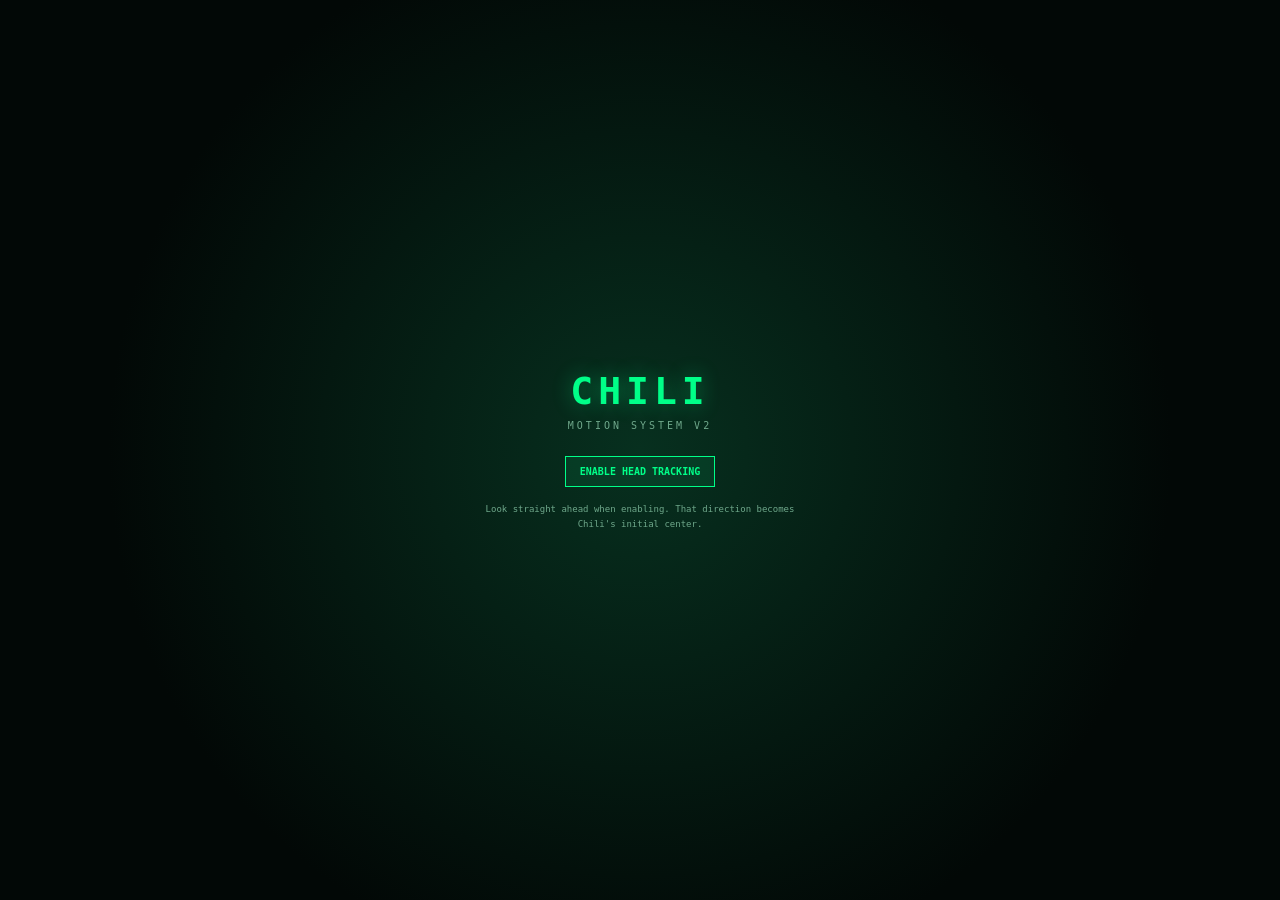
==== gyro-v2.html @ ed5a6fa2 "Add files via upload" ====
<!DOCTYPE html>
<html lang="en">
<head>
<meta charset="UTF-8">

<meta
  name="viewport"
  content="width=device-width,initial-scale=1,user-scalable=no"
>

<title>CHILI // Motion V2</title>

<style>

:root {
  --green:#00ff88;
  --green2:#72ffb7;
  --cyan:#38dfff;
  --yellow:#ffd84a;
  --red:#ff4055;
  --bg:#020806;
  --panel:rgba(0,18,11,.78);
  --line:rgba(0,255,136,.35);
  --muted:#6fa88b;
}

* {
  box-sizing:border-box;
}

html,
body {
  margin:0;
  width:100%;
  height:100%;
  overflow:hidden;

  background:var(--bg);
  color:var(--green);

  font-family:
    Consolas,
    Monaco,
    monospace;

  touch-action:none;
}


/* =====================================================
   BACKGROUND
   ===================================================== */

.grid {
  position:fixed;
  inset:0;

  background-image:
    linear-gradient(
      rgba(0,255,136,.055) 1px,
      transparent 1px
    ),
    linear-gradient(
      90deg,
      rgba(0,255,136,.055) 1px,
      transparent 1px
    );

  background-size:40px 40px;

  pointer-events:none;
}


/* =====================================================
   HEADER
   ===================================================== */

.header {
  position:fixed;

  top:15px;
  left:18px;

  z-index:20;
}

.title {
  font-size:18px;
  font-weight:900;
  letter-spacing:3px;
}

.subtitle {
  margin-top:4px;

  font-size:9px;
  color:var(--muted);

  letter-spacing:2px;
}


/* =====================================================
   STATUS
   ===================================================== */

#status {
  position:fixed;

  right:18px;
  top:16px;

  padding:7px 10px;

  border:1px solid var(--yellow);

  color:var(--yellow);

  font-size:9px;

  background:var(--panel);

  z-index:30;
}


/* =====================================================
   CENTER RETICLE
   ===================================================== */

#reticle {
  position:fixed;

  left:50%;
  top:50%;

  width:80px;
  height:80px;

  transform:
    translate(-50%,-50%);

  border:
    1px solid
    rgba(0,255,136,.75);

  border-radius:50%;

  box-shadow:
    0 0 20px
    rgba(0,255,136,.18);

  pointer-events:none;
}

#reticle::before,
#reticle::after {

  content:"";

  position:absolute;

  background:
    rgba(0,255,136,.7);
}

#reticle::before {

  width:120px;
  height:1px;

  left:-21px;
  top:39px;
}

#reticle::after {

  height:120px;
  width:1px;

  top:-21px;
  left:39px;
}


/* CENTER DOT */

.center-dot {

  position:fixed;

  left:50%;
  top:50%;

  width:5px;
  height:5px;

  transform:
    translate(-50%,-50%);

  background:var(--green);

  border-radius:50%;

  box-shadow:
    0 0 10px var(--green);
}


/* =====================================================
   HEAD TARGET
   ===================================================== */

#target {

  position:fixed;

  left:50%;
  top:50%;

  width:22px;
  height:22px;

  margin-left:-11px;
  margin-top:-11px;

  border:
    2px solid
    var(--cyan);

  border-radius:50%;

  box-shadow:
    0 0 16px
    rgba(56,223,255,.8);

  pointer-events:none;

  will-change:transform;
}

#target::after {

  content:"";

  position:absolute;

  width:4px;
  height:4px;

  left:7px;
  top:7px;

  background:var(--cyan);

  border-radius:50%;
}


/* =====================================================
   DIRECTION INDICATORS
   ===================================================== */

.direction {

  position:fixed;

  color:var(--muted);

  font-size:10px;

  letter-spacing:2px;

  opacity:.35;
}

#dirLeft {

  left:12px;
  top:50%;

  transform:
    translateY(-50%);
}

#dirRight {

  right:12px;
  top:50%;

  transform:
    translateY(-50%);
}

#dirUp {

  top:68px;
  left:50%;

  transform:
    translateX(-50%);
}

#dirDown {

  bottom:75px;
  left:50%;

  transform:
    translateX(-50%);
}

.direction.active {

  opacity:1;

  color:var(--cyan);

  text-shadow:
    0 0 8px var(--cyan);
}


/* =====================================================
   SENSOR PANEL
   ===================================================== */

.sensor-panel {

  position:fixed;

  left:15px;
  bottom:70px;

  width:235px;

  padding:10px;

  border:
    1px solid
    var(--line);

  background:var(--panel);

  z-index:20;
}

.panel-title {

  margin-bottom:7px;

  color:var(--green);

  font-size:9px;

  letter-spacing:2px;
}

.row {

  display:flex;

  justify-content:
    space-between;

  margin:5px 0;

  font-size:10px;
}

.label {
  color:var(--muted);
}

.value {

  color:var(--green2);

  font-weight:bold;
}


/* =====================================================
   ANGLE HUD
   ===================================================== */

.angle-panel {

  position:fixed;

  right:15px;
  bottom:70px;

  width:190px;

  padding:10px;

  border:
    1px solid
    rgba(56,223,255,.3);

  background:var(--panel);

  z-index:20;
}

.relative {

  color:var(--cyan);
}


/* =====================================================
   BOTTOM BUTTONS
   ===================================================== */

.controls {

  position:fixed;

  bottom:12px;
  left:50%;

  transform:
    translateX(-50%);

  display:flex;

  gap:7px;

  z-index:50;
}

button {

  padding:9px 14px;

  border:
    1px solid
    var(--green);

  background:
    rgba(0,255,136,.08);

  color:var(--green);

  font-family:inherit;

  font-size:10px;

  font-weight:bold;

  cursor:pointer;
}

button:active {

  background:var(--green);

  color:#00140a;
}


/* =====================================================
   CALIBRATION MESSAGE
   ===================================================== */

#calibrationMessage {

  position:fixed;

  left:50%;
  top:calc(50% + 65px);

  transform:
    translateX(-50%);

  color:var(--muted);

  font-size:9px;

  letter-spacing:1px;

  white-space:nowrap;
}


/* =====================================================
   START SCREEN
   ===================================================== */

#start {

  position:fixed;

  z-index:1000;

  inset:0;

  display:flex;

  flex-direction:column;

  justify-content:center;

  align-items:center;

  background:
    radial-gradient(
      circle,
      #07301f,
      #020806 68%
    );
}

.start-logo {

  font-size:38px;

  font-weight:900;

  letter-spacing:5px;

  text-shadow:
    0 0 20px
    rgba(0,255,136,.4);
}

.start-sub {

  margin-top:7px;

  margin-bottom:25px;

  color:var(--muted);

  font-size:10px;

  letter-spacing:3px;
}

#startMessage {

  margin-top:15px;

  color:var(--muted);

  font-size:9px;

  max-width:330px;

  text-align:center;

  line-height:1.6;
}


/* =====================================================
   SMALL DISPLAY
   ===================================================== */

@media(max-width:600px) {

  .sensor-panel {

    width:175px;

    padding:7px;
  }

  .angle-panel {

    width:145px;

    padding:7px;
  }

  .row {

    font-size:8px;
  }

  .panel-title {

    font-size:8px;
  }

}

</style>
</head>


<body>


<div class="grid"></div>


<!-- HEADER -->

<div class="header">

  <div class="title">
    CHILI MOTION
  </div>

  <div class="subtitle">
    HEAD TRACKING // V2
  </div>

</div>


<div id="status">
  SENSOR WAITING
</div>


<!-- CENTER -->

<div id="reticle"></div>

<div class="center-dot"></div>

<div id="target"></div>


<div id="calibrationMessage">
  CENTER = CALIBRATED VIEW
</div>


<!-- DIRECTIONS -->

<div
  id="dirLeft"
  class="direction"
>
  ◀ LEFT
</div>

<div
  id="dirRight"
  class="direction"
>
  RIGHT ▶
</div>

<div
  id="dirUp"
  class="direction"
>
  ▲ UP
</div>

<div
  id="dirDown"
  class="direction"
>
  ▼ DOWN
</div>


<!-- RAW SENSOR -->

<div class="sensor-panel">

  <div class="panel-title">
    RAW SENSOR
  </div>


  <div class="row">

    <span class="label">
      ALPHA
    </span>

    <span
      id="rawAlpha"
      class="value"
    >
      --
    </span>

  </div>


  <div class="row">

    <span class="label">
      BETA
    </span>

    <span
      id="rawBeta"
      class="value"
    >
      --
    </span>

  </div>


  <div class="row">

    <span class="label">
      GAMMA
    </span>

    <span
      id="rawGamma"
      class="value"
    >
      --
    </span>

  </div>


  <div class="row">

    <span class="label">
      EVENTS
    </span>

    <span
      id="eventCount"
      class="value"
    >
      0
    </span>

  </div>


  <div class="row">

    <span class="label">
      SENSOR FPS
    </span>

    <span
      id="sensorFPS"
      class="value"
    >
      0
    </span>

  </div>

</div>


<!-- RELATIVE SENSOR -->

<div class="angle-panel">

  <div class="panel-title">
    CALIBRATED
  </div>


  <div class="row">

    <span class="label">
      YAW
    </span>

    <span
      id="yaw"
      class="value relative"
    >
      0.0°
    </span>

  </div>


  <div class="row">

    <span class="label">
      PITCH
    </span>

    <span
      id="pitch"
      class="value relative"
    >
      0.0°
    </span>

  </div>


  <div class="row">

    <span class="label">
      ROLL
    </span>

    <span
      id="roll"
      class="value relative"
    >
      0.0°
    </span>

  </div>

</div>


<!-- CONTROLS -->

<div class="controls">

  <button id="recenterButton">
    RECENTER
  </button>

  <button id="zeroRollButton">
    ZERO ROLL
  </button>

</div>


<!-- START -->

<div id="start">

  <div class="start-logo">
    CHILI
  </div>

  <div class="start-sub">
    MOTION SYSTEM V2
  </div>

  <button id="enableButton">
    ENABLE HEAD TRACKING
  </button>

  <div id="startMessage">

    Look straight ahead when enabling.
    That direction becomes Chili's initial center.

  </div>

</div>



<script>

/* ==========================================================
   CHILI MOTION V2

   Known-good concept:

   Ray-Ban Display
         ↓
   DeviceOrientation
         ↓
   Chili JavaScript
         ↓
   Head-tracked HUD


   PURPOSE OF V2:

   1. Preserve raw orientation values.
   2. Establish calibration center.
   3. Calculate relative movement.
   4. Smooth HUD movement.
   5. Support RECENTER.
   6. Measure sensor event rate.
   ========================================================== */


/* ==========================================================
   DOM
   ========================================================== */

const rawAlphaEl =
  document.getElementById(
    "rawAlpha"
  );

const rawBetaEl =
  document.getElementById(
    "rawBeta"
  );

const rawGammaEl =
  document.getElementById(
    "rawGamma"
  );

const yawEl =
  document.getElementById(
    "yaw"
  );

const pitchEl =
  document.getElementById(
    "pitch"
  );

const rollEl =
  document.getElementById(
    "roll"
  );

const eventCountEl =
  document.getElementById(
    "eventCount"
  );

const sensorFPSEl =
  document.getElementById(
    "sensorFPS"
  );

const statusEl =
  document.getElementById(
    "status"
  );

const target =
  document.getElementById(
    "target"
  );

const startScreen =
  document.getElementById(
    "start"
  );

const startMessage =
  document.getElementById(
    "startMessage"
  );


/* ==========================================================
   STATE
   ========================================================== */

const state = {

  enabled:false,

  receivedSensor:false,

  events:0,

  fpsEvents:0,

  lastFPS:
    performance.now(),

  rawAlpha:null,

  rawBeta:null,

  rawGamma:null,

  centerAlpha:null,

  centerBeta:null,

  centerGamma:null,

  yaw:0,

  pitch:0,

  roll:0,

  targetX:0,

  targetY:0,

  smoothX:0,

  smoothY:0

};


/* ==========================================================
   ANGLE HELPERS
   ========================================================== */

function normalizeAngle(
  angle
) {

  while(
    angle > 180
  ) {

    angle -= 360;
  }


  while(
    angle < -180
  ) {

    angle += 360;
  }


  return angle;
}


function difference(
  value,
  baseline
) {

  if(
    value == null ||
    baseline == null
  ) {

    return 0;
  }


  return normalizeAngle(
    value - baseline
  );
}


/* ==========================================================
   CALIBRATION
   ========================================================== */

function recenter() {

  if(
    state.rawAlpha == null &&
    state.rawBeta == null &&
    state.rawGamma == null
  ) {

    return;
  }


  state.centerAlpha =
    state.rawAlpha || 0;

  state.centerBeta =
    state.rawBeta || 0;

  state.centerGamma =
    state.rawGamma || 0;


  state.yaw = 0;

  state.pitch = 0;

  state.roll = 0;


  state.targetX = 0;

  state.targetY = 0;

  state.smoothX = 0;

  state.smoothY = 0;


  statusEl.textContent =
    "RECENTERED";


  setTimeout(
    () => {

      if(
        state.receivedSensor
      ) {

        statusEl.textContent =
          "HEAD TRACKING ONLINE";
      }

    },
    800
  );
}


/* ==========================================================
   ZERO ROLL ONLY
   ========================================================== */

function zeroRoll() {

  if(
    state.rawGamma == null
  ) {

    return;
  }


  state.centerGamma =
    state.rawGamma;


  statusEl.textContent =
    "ROLL ZEROED";
}


/* ==========================================================
   DEVICE ORIENTATION
   ========================================================== */

function handleOrientation(
  event
) {

  state.events++;

  state.fpsEvents++;


  state.rawAlpha =
    event.alpha;

  state.rawBeta =
    event.beta;

  state.rawGamma =
    event.gamma;


  rawAlphaEl.textContent =
    event.alpha == null
      ? "NULL"
      : event.alpha.toFixed(2);


  rawBetaEl.textContent =
    event.beta == null
      ? "NULL"
      : event.beta.toFixed(2);


  rawGammaEl.textContent =
    event.gamma == null
      ? "NULL"
      : event.gamma.toFixed(2);


  eventCountEl.textContent =
    state.events;


  /*
     Event exists but contains no sensor data.
  */

  if(
    event.alpha == null &&
    event.beta == null &&
    event.gamma == null
  ) {

    statusEl.textContent =
      "EVENT / NO VALUES";

    statusEl.style.color =
      "#ffd84a";

    statusEl.style.borderColor =
      "#ffd84a";

    return;
  }


  /*
     FIRST VALID SENSOR EVENT
  */

  if(
    !state.receivedSensor
  ) {

    state.receivedSensor =
      true;


    state.centerAlpha =
      event.alpha || 0;

    state.centerBeta =
      event.beta || 0;

    state.centerGamma =
      event.gamma || 0;


    statusEl.textContent =
      "HEAD TRACKING ONLINE";


    statusEl.style.color =
      "#00ff88";


    statusEl.style.borderColor =
      "#00ff88";
  }


  /*
     CALCULATE RELATIVE ORIENTATION

     We are initially treating:

     alpha → yaw
     beta  → pitch
     gamma → roll

     The Ray-Ban test will tell us whether these
     axes need to be remapped or inverted.
  */

  state.yaw =
    difference(
      event.alpha,
      state.centerAlpha
    );


  state.pitch =
    difference(
      event.beta,
      state.centerBeta
    );


  state.roll =
    difference(
      event.gamma,
      state.centerGamma
    );


  yawEl.textContent =
    state.yaw.toFixed(1) +
    "°";


  pitchEl.textContent =
    state.pitch.toFixed(1) +
    "°";


  rollEl.textContent =
    state.roll.toFixed(1) +
    "°";


  /*
     Convert head angle into screen displacement.

     This is intentionally adjustable.
  */

  const horizontalSensitivity =
    8;


  const verticalSensitivity =
    8;


  state.targetX =
    state.yaw *
    horizontalSensitivity;


  state.targetY =
    state.pitch *
    verticalSensitivity;


  /*
     Prevent marker leaving display.
  */

  const maxX =
    window.innerWidth *
    .43;


  const maxY =
    window.innerHeight *
    .38;


  state.targetX =
    Math.max(
      -maxX,
      Math.min(
        maxX,
        state.targetX
      )
    );


  state.targetY =
    Math.max(
      -maxY,
      Math.min(
        maxY,
        state.targetY
      )
    );


  updateDirections();

}


/* ==========================================================
   DIRECTION INDICATORS
   ========================================================== */

function updateDirections() {

  const threshold =
    5;


  const left =
    document.getElementById(
      "dirLeft"
    );


  const right =
    document.getElementById(
      "dirRight"
    );


  const up =
    document.getElementById(
      "dirUp"
    );


  const down =
    document.getElementById(
      "dirDown"
    );


  left.classList.toggle(
    "active",
    state.yaw < -threshold
  );


  right.classList.toggle(
    "active",
    state.yaw > threshold
  );


  up.classList.toggle(
    "active",
    state.pitch < -threshold
  );


  down.classList.toggle(
    "active",
    state.pitch > threshold
  );

}


/* ==========================================================
   SMOOTH RENDER LOOP
   ========================================================== */

function render() {

  /*
     Low-pass interpolation.

     Sensor updates and rendering are intentionally
     separated.
  */

  const smoothing =
    .16;


  state.smoothX +=
    (
      state.targetX -
      state.smoothX
    ) *
    smoothing;


  state.smoothY +=
    (
      state.targetY -
      state.smoothY
    ) *
    smoothing;


  target.style.transform =
    `translate(
      ${state.smoothX}px,
      ${state.smoothY}px
    )`;


  requestAnimationFrame(
    render
  );
}


requestAnimationFrame(
  render
);


/* ==========================================================
   SENSOR FPS
   ========================================================== */

setInterval(
  () => {

    const now =
      performance.now();


    const elapsed =
      now -
      state.lastFPS;


    const fps =
      Math.round(
        state.fpsEvents *
        1000 /
        elapsed
      );


    sensorFPSEl.textContent =
      fps;


    state.fpsEvents =
      0;


    state.lastFPS =
      now;

  },
  1000
);


/* ==========================================================
   ENABLE
   ========================================================== */

async function enableSensors() {

  startMessage.textContent =
    "REQUESTING SENSOR ACCESS...";


  try {


    /*
       Permission method required on platforms
       that expose requestPermission().
    */

    if(
      typeof DeviceOrientationEvent !==
        "undefined" &&

      typeof DeviceOrientationEvent
        .requestPermission ===
        "function"
    ) {

      const permission =
        await DeviceOrientationEvent
          .requestPermission();


      if(
        permission !==
        "granted"
      ) {

        throw new Error(
          "Sensor permission denied."
        );
      }
    }


    window.addEventListener(
      "deviceorientation",
      handleOrientation,
      true
    );


    state.enabled =
      true;


    startScreen.style.display =
      "none";


    statusEl.textContent =
      "WAITING FOR DATA";


    /*
       Diagnose missing events.
    */

    setTimeout(
      () => {

        if(
          state.events === 0
        ) {

          statusEl.textContent =
            "NO SENSOR EVENTS";


          statusEl.style.color =
            "#ff4055";


          statusEl.style.borderColor =
            "#ff4055";
        }

      },
      3000
    );

  }

  catch(error) {

    console.error(
      error
    );


    startMessage.textContent =
      "ERROR: " +
      error.message;
  }

}


/* ==========================================================
   CONTROLS
   ========================================================== */

document
  .getElementById(
    "enableButton"
  )
  .addEventListener(
    "click",
    enableSensors
  );


document
  .getElementById(
    "recenterButton"
  )
  .addEventListener(
    "click",
    recenter
  );


document
  .getElementById(
    "zeroRollButton"
  )
  .addEventListener(
    "click",
    zeroRoll
  );


/* ==========================================================
   END CHILI MOTION V2
   ========================================================== */

</script>

</body>
</html>
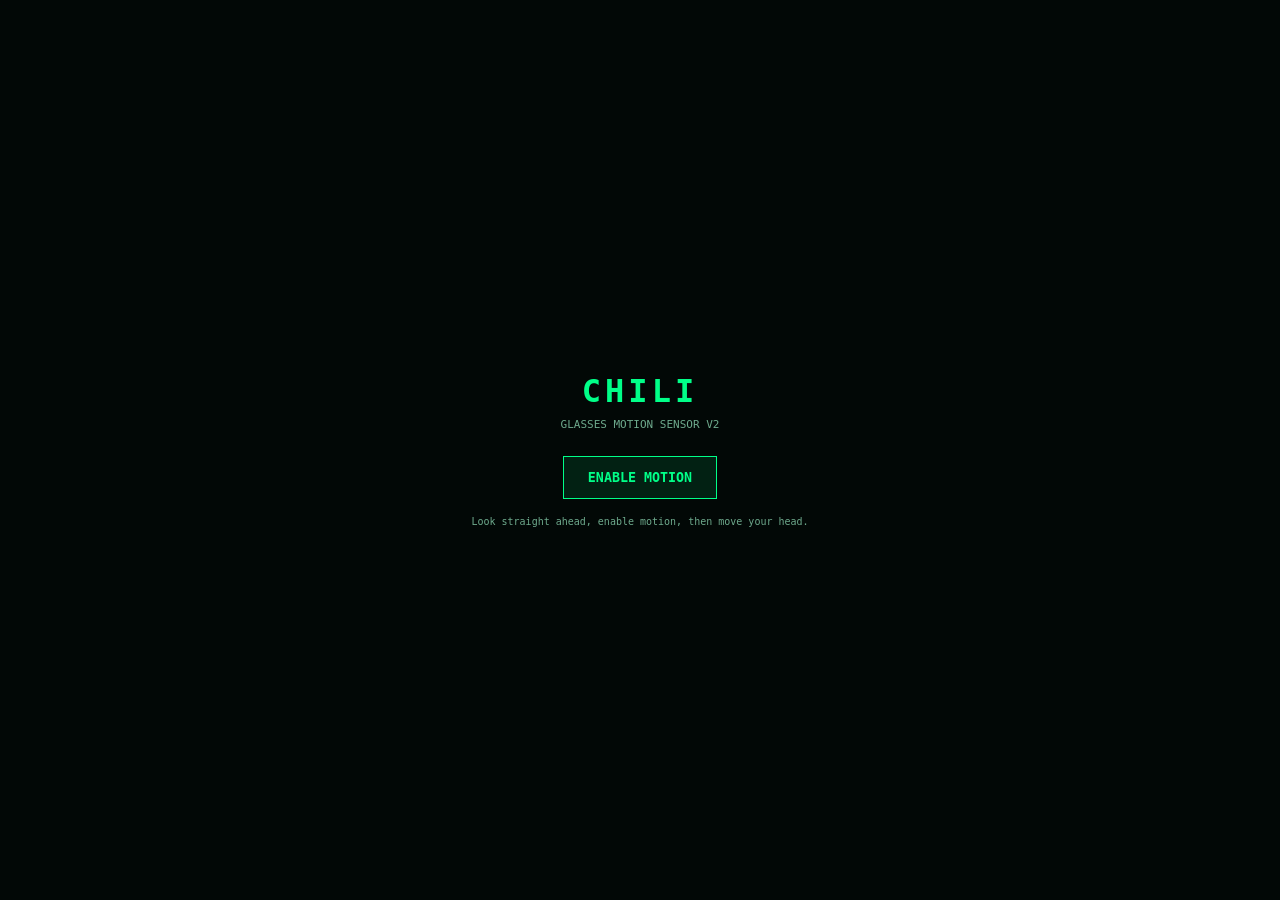
==== commit 6f4849c2: "Update gyro-v2.html" ====
--- a/gyro-v2.html
+++ b/gyro-v2.html
@@ -1,5 +1,6 @@
 <!DOCTYPE html>
 <html lang="en">
+
 <head>
 <meta charset="UTF-8">
 
@@ -8,584 +9,295 @@
   content="width=device-width,initial-scale=1,user-scalable=no"
 >
 
-<title>CHILI // Motion V2</title>
+<title>CHILI // Glasses Gyro V2</title>
 
 <style>
 
-:root {
-  --green:#00ff88;
-  --green2:#72ffb7;
-  --cyan:#38dfff;
-  --yellow:#ffd84a;
-  --red:#ff4055;
-  --bg:#020806;
-  --panel:rgba(0,18,11,.78);
-  --line:rgba(0,255,136,.35);
-  --muted:#6fa88b;
-}
-
 * {
-  box-sizing:border-box;
+  box-sizing: border-box;
 }
 
 html,
 body {
-  margin:0;
-  width:100%;
-  height:100%;
-  overflow:hidden;
-
-  background:var(--bg);
-  color:var(--green);
+  margin: 0;
+  width: 100%;
+  height: 100%;
+  overflow: hidden;
+
+  background: #020806;
+  color: #00ff88;
 
   font-family:
     Consolas,
     Monaco,
     monospace;
-
-  touch-action:none;
-}
-
-
-/* =====================================================
-   BACKGROUND
-   ===================================================== */
+}
+
+body {
+  display: flex;
+  align-items: center;
+  justify-content: center;
+}
+
+
+/* GRID */
 
 .grid {
-  position:fixed;
-  inset:0;
+  position: fixed;
+  inset: 0;
 
   background-image:
     linear-gradient(
-      rgba(0,255,136,.055) 1px,
+      rgba(0,255,136,.07) 1px,
       transparent 1px
     ),
     linear-gradient(
       90deg,
-      rgba(0,255,136,.055) 1px,
+      rgba(0,255,136,.07) 1px,
       transparent 1px
     );
 
-  background-size:40px 40px;
-
-  pointer-events:none;
-}
-
-
-/* =====================================================
-   HEADER
-   ===================================================== */
+  background-size: 40px 40px;
+  pointer-events: none;
+}
+
+
+/* HEADER */
 
 .header {
-  position:fixed;
-
-  top:15px;
-  left:18px;
-
-  z-index:20;
+  position: fixed;
+  top: 18px;
+  left: 20px;
+  z-index: 20;
 }
 
 .title {
-  font-size:18px;
-  font-weight:900;
-  letter-spacing:3px;
+  font-size: 20px;
+  font-weight: bold;
+  letter-spacing: 3px;
 }
 
 .subtitle {
-  margin-top:4px;
-
-  font-size:9px;
-  color:var(--muted);
-
-  letter-spacing:2px;
-}
-
-
-/* =====================================================
-   STATUS
-   ===================================================== */
+  margin-top: 5px;
+  color: #5ba882;
+  font-size: 10px;
+  letter-spacing: 2px;
+}
+
+
+/* STATUS */
 
 #status {
-  position:fixed;
-
-  right:18px;
-  top:16px;
-
-  padding:7px 10px;
-
-  border:1px solid var(--yellow);
-
-  color:var(--yellow);
-
-  font-size:9px;
-
-  background:var(--panel);
-
-  z-index:30;
-}
-
-
-/* =====================================================
-   CENTER RETICLE
-   ===================================================== */
+  position: fixed;
+  top: 20px;
+  right: 20px;
+
+  padding: 8px 12px;
+
+  border: 1px solid #ff3b4f;
+  color: #ff3b4f;
+
+  font-size: 11px;
+}
+
+
+/* SENSOR DATA */
+
+.data {
+  position: fixed;
+  left: 20px;
+  bottom: 25px;
+
+  width: 230px;
+  padding: 12px;
+
+  background: rgba(0,15,9,.8);
+  border: 1px solid rgba(0,255,136,.4);
+}
+
+.row {
+  display: flex;
+  justify-content: space-between;
+
+  margin: 6px 0;
+  font-size: 12px;
+}
+
+.label {
+  color: #6eaa8d;
+}
+
+.value {
+  color: #00ff88;
+  font-weight: bold;
+}
+
+
+/* RETICLE */
 
 #reticle {
-  position:fixed;
-
-  left:50%;
-  top:50%;
-
-  width:80px;
-  height:80px;
-
-  transform:
-    translate(-50%,-50%);
-
-  border:
-    1px solid
-    rgba(0,255,136,.75);
-
-  border-radius:50%;
+  position: fixed;
+
+  left: 50%;
+  top: 50%;
+
+  width: 70px;
+  height: 70px;
+
+  margin-left: -35px;
+  margin-top: -35px;
+
+  border: 2px solid #00ff88;
+  border-radius: 50%;
 
   box-shadow:
-    0 0 20px
-    rgba(0,255,136,.18);
-
-  pointer-events:none;
+    0 0 18px rgba(0,255,136,.4);
+
+  pointer-events: none;
 }
 
 #reticle::before,
 #reticle::after {
-
-  content:"";
-
-  position:absolute;
+  content: "";
+
+  position: absolute;
+  background: #00ff88;
+}
+
+#reticle::before {
+  width: 100px;
+  height: 1px;
+
+  left: -17px;
+  top: 33px;
+}
+
+#reticle::after {
+  width: 1px;
+  height: 100px;
+
+  left: 33px;
+  top: -17px;
+}
+
+
+/* BLUE TARGET */
+
+#target {
+  position: fixed;
+
+  width: 18px;
+  height: 18px;
+
+  border: 2px solid #38dfff;
+  border-radius: 50%;
+
+  left: 50%;
+  top: 50%;
+
+  margin-left: -9px;
+  margin-top: -9px;
+
+  box-shadow:
+    0 0 15px #38dfff;
+
+  pointer-events: none;
+}
+
+
+/* RECENTER BUTTON */
+
+#recenterButton {
+  position: fixed;
+
+  right: 20px;
+  bottom: 25px;
+
+  padding: 11px 18px;
+
+  border: 1px solid #38dfff;
 
   background:
-    rgba(0,255,136,.7);
-}
-
-#reticle::before {
-
-  width:120px;
-  height:1px;
-
-  left:-21px;
-  top:39px;
-}
-
-#reticle::after {
-
-  height:120px;
-  width:1px;
-
-  top:-21px;
-  left:39px;
-}
-
-
-/* CENTER DOT */
-
-.center-dot {
-
-  position:fixed;
-
-  left:50%;
-  top:50%;
-
-  width:5px;
-  height:5px;
-
-  transform:
-    translate(-50%,-50%);
-
-  background:var(--green);
-
-  border-radius:50%;
-
-  box-shadow:
-    0 0 10px var(--green);
-}
-
-
-/* =====================================================
-   HEAD TARGET
-   ===================================================== */
-
-#target {
-
-  position:fixed;
-
-  left:50%;
-  top:50%;
-
-  width:22px;
-  height:22px;
-
-  margin-left:-11px;
-  margin-top:-11px;
-
-  border:
-    2px solid
-    var(--cyan);
-
-  border-radius:50%;
-
-  box-shadow:
-    0 0 16px
-    rgba(56,223,255,.8);
-
-  pointer-events:none;
-
-  will-change:transform;
-}
-
-#target::after {
-
-  content:"";
-
-  position:absolute;
-
-  width:4px;
-  height:4px;
-
-  left:7px;
-  top:7px;
-
-  background:var(--cyan);
-
-  border-radius:50%;
-}
-
-
-/* =====================================================
-   DIRECTION INDICATORS
-   ===================================================== */
-
-.direction {
-
-  position:fixed;
-
-  color:var(--muted);
-
-  font-size:10px;
-
-  letter-spacing:2px;
-
-  opacity:.35;
-}
-
-#dirLeft {
-
-  left:12px;
-  top:50%;
-
-  transform:
-    translateY(-50%);
-}
-
-#dirRight {
-
-  right:12px;
-  top:50%;
-
-  transform:
-    translateY(-50%);
-}
-
-#dirUp {
-
-  top:68px;
-  left:50%;
-
-  transform:
-    translateX(-50%);
-}
-
-#dirDown {
-
-  bottom:75px;
-  left:50%;
-
-  transform:
-    translateX(-50%);
-}
-
-.direction.active {
-
-  opacity:1;
-
-  color:var(--cyan);
-
-  text-shadow:
-    0 0 8px var(--cyan);
-}
-
-
-/* =====================================================
-   SENSOR PANEL
-   ===================================================== */
-
-.sensor-panel {
-
-  position:fixed;
-
-  left:15px;
-  bottom:70px;
-
-  width:235px;
-
-  padding:10px;
-
-  border:
-    1px solid
-    var(--line);
-
-  background:var(--panel);
-
-  z-index:20;
-}
-
-.panel-title {
-
-  margin-bottom:7px;
-
-  color:var(--green);
-
-  font-size:9px;
-
-  letter-spacing:2px;
-}
-
-.row {
-
-  display:flex;
-
-  justify-content:
-    space-between;
-
-  margin:5px 0;
-
-  font-size:10px;
-}
-
-.label {
-  color:var(--muted);
-}
-
-.value {
-
-  color:var(--green2);
-
-  font-weight:bold;
-}
-
-
-/* =====================================================
-   ANGLE HUD
-   ===================================================== */
-
-.angle-panel {
-
-  position:fixed;
-
-  right:15px;
-  bottom:70px;
-
-  width:190px;
-
-  padding:10px;
-
-  border:
-    1px solid
-    rgba(56,223,255,.3);
-
-  background:var(--panel);
-
-  z-index:20;
-}
-
-.relative {
-
-  color:var(--cyan);
-}
-
-
-/* =====================================================
-   BOTTOM BUTTONS
-   ===================================================== */
-
-.controls {
-
-  position:fixed;
-
-  bottom:12px;
-  left:50%;
-
-  transform:
-    translateX(-50%);
-
-  display:flex;
-
-  gap:7px;
-
-  z-index:50;
+    rgba(56,223,255,.1);
+
+  color: #38dfff;
+
+  font-family: inherit;
+  font-weight: bold;
+
+  cursor: pointer;
+
+  z-index: 50;
+}
+
+
+/* START SCREEN */
+
+#start {
+  position: fixed;
+
+  z-index: 100;
+  inset: 0;
+
+  display: flex;
+  flex-direction: column;
+
+  align-items: center;
+  justify-content: center;
+
+  background: #020806;
+}
+
+.start-title {
+  font-size: 32px;
+  font-weight: bold;
+
+  letter-spacing: 4px;
+
+  margin-bottom: 8px;
+}
+
+.start-sub {
+  color: #6eaa8d;
+
+  font-size: 11px;
+
+  margin-bottom: 25px;
 }
 
 button {
-
-  padding:9px 14px;
-
-  border:
-    1px solid
-    var(--green);
+  padding: 13px 24px;
+
+  border: 1px solid #00ff88;
 
   background:
-    rgba(0,255,136,.08);
-
-  color:var(--green);
-
-  font-family:inherit;
-
-  font-size:10px;
-
-  font-weight:bold;
-
-  cursor:pointer;
-}
-
-button:active {
-
-  background:var(--green);
-
-  color:#00140a;
-}
-
-
-/* =====================================================
-   CALIBRATION MESSAGE
-   ===================================================== */
-
-#calibrationMessage {
-
-  position:fixed;
-
-  left:50%;
-  top:calc(50% + 65px);
-
-  transform:
-    translateX(-50%);
-
-  color:var(--muted);
-
-  font-size:9px;
-
-  letter-spacing:1px;
-
-  white-space:nowrap;
-}
-
-
-/* =====================================================
-   START SCREEN
-   ===================================================== */
-
-#start {
-
-  position:fixed;
-
-  z-index:1000;
-
-  inset:0;
-
-  display:flex;
-
-  flex-direction:column;
-
-  justify-content:center;
-
-  align-items:center;
-
-  background:
-    radial-gradient(
-      circle,
-      #07301f,
-      #020806 68%
-    );
-}
-
-.start-logo {
-
-  font-size:38px;
-
-  font-weight:900;
-
-  letter-spacing:5px;
-
-  text-shadow:
-    0 0 20px
-    rgba(0,255,136,.4);
-}
-
-.start-sub {
-
-  margin-top:7px;
-
-  margin-bottom:25px;
-
-  color:var(--muted);
-
-  font-size:10px;
-
-  letter-spacing:3px;
-}
-
-#startMessage {
-
-  margin-top:15px;
-
-  color:var(--muted);
-
-  font-size:9px;
-
-  max-width:330px;
-
-  text-align:center;
-
-  line-height:1.6;
-}
-
-
-/* =====================================================
-   SMALL DISPLAY
-   ===================================================== */
-
-@media(max-width:600px) {
-
-  .sensor-panel {
-
-    width:175px;
-
-    padding:7px;
-  }
-
-  .angle-panel {
-
-    width:145px;
-
-    padding:7px;
-  }
-
-  .row {
-
-    font-size:8px;
-  }
-
-  .panel-title {
-
-    font-size:8px;
-  }
-
+    rgba(0,255,136,.1);
+
+  color: #00ff88;
+
+  font-family: inherit;
+  font-weight: bold;
+
+  cursor: pointer;
+}
+
+button:hover {
+  background: #00ff88;
+  color: #00150b;
+}
+
+#message {
+  margin-top: 15px;
+
+  color: #6eaa8d;
+
+  font-size: 10px;
+
+  max-width: 350px;
+
+  text-align: center;
+
+  line-height: 1.5;
 }
 
 </style>
@@ -594,11 +306,8 @@
 
 <body>
 
-
 <div class="grid"></div>
 
-
-<!-- HEADER -->
 
 <div class="header">
 
@@ -607,79 +316,32 @@
   </div>
 
   <div class="subtitle">
-    HEAD TRACKING // V2
+    RAY-BAN SENSOR TEST // V2
   </div>
 
 </div>
 
 
 <div id="status">
-  SENSOR WAITING
+  WAITING FOR SENSOR
 </div>
 
 
-<!-- CENTER -->
-
 <div id="reticle"></div>
 
-<div class="center-dot"></div>
-
 <div id="target"></div>
 
 
-<div id="calibrationMessage">
-  CENTER = CALIBRATED VIEW
-</div>
-
-
-<!-- DIRECTIONS -->
-
-<div
-  id="dirLeft"
-  class="direction"
->
-  ◀ LEFT
-</div>
-
-<div
-  id="dirRight"
-  class="direction"
->
-  RIGHT ▶
-</div>
-
-<div
-  id="dirUp"
-  class="direction"
->
-  ▲ UP
-</div>
-
-<div
-  id="dirDown"
-  class="direction"
->
-  ▼ DOWN
-</div>
-
-
-<!-- RAW SENSOR -->
-
-<div class="sensor-panel">
-
-  <div class="panel-title">
-    RAW SENSOR
-  </div>
-
+<div class="data">
 
   <div class="row">
 
     <span class="label">
-      ALPHA
+      YAW / ALPHA
     </span>
 
     <span
-      id="rawAlpha"
+      id="alpha"
       class="value"
     >
       --
@@ -691,11 +353,11 @@
   <div class="row">
 
     <span class="label">
-      BETA
+      PITCH / BETA
     </span>
 
     <span
-      id="rawBeta"
+      id="beta"
       class="value"
     >
       --
@@ -707,11 +369,11 @@
   <div class="row">
 
     <span class="label">
-      GAMMA
+      ROLL / GAMMA
     </span>
 
     <span
-      id="rawGamma"
+      id="gamma"
       class="value"
     >
       --
@@ -727,7 +389,7 @@
     </span>
 
     <span
-      id="eventCount"
+      id="events"
       class="value"
     >
       0
@@ -743,7 +405,7 @@
     </span>
 
     <span
-      id="sensorFPS"
+      id="fps"
       class="value"
     >
       0
@@ -754,708 +416,319 @@
 </div>
 
 
-<!-- RELATIVE SENSOR -->
-
-<div class="angle-panel">
-
-  <div class="panel-title">
-    CALIBRATED
-  </div>
-
-
-  <div class="row">
-
-    <span class="label">
-      YAW
-    </span>
-
-    <span
-      id="yaw"
-      class="value relative"
-    >
-      0.0°
-    </span>
-
-  </div>
-
-
-  <div class="row">
-
-    <span class="label">
-      PITCH
-    </span>
-
-    <span
-      id="pitch"
-      class="value relative"
-    >
-      0.0°
-    </span>
-
-  </div>
-
-
-  <div class="row">
-
-    <span class="label">
-      ROLL
-    </span>
-
-    <span
-      id="roll"
-      class="value relative"
-    >
-      0.0°
-    </span>
-
-  </div>
-
-</div>
-
-
-<!-- CONTROLS -->
-
-<div class="controls">
-
-  <button id="recenterButton">
-    RECENTER
-  </button>
-
-  <button id="zeroRollButton">
-    ZERO ROLL
-  </button>
-
-</div>
-
-
-<!-- START -->
+<button id="recenterButton">
+  RECENTER
+</button>
+
 
 <div id="start">
 
-  <div class="start-logo">
+  <div class="start-title">
     CHILI
   </div>
 
   <div class="start-sub">
-    MOTION SYSTEM V2
+    GLASSES MOTION SENSOR V2
   </div>
 
-  <button id="enableButton">
-    ENABLE HEAD TRACKING
+  <button id="startButton">
+    ENABLE MOTION
   </button>
 
-  <div id="startMessage">
-
-    Look straight ahead when enabling.
-    That direction becomes Chili's initial center.
-
+  <div id="message">
+    Look straight ahead, enable motion,
+    then move your head.
   </div>
 
 </div>
 
 
-
 <script>
 
-/* ==========================================================
-   CHILI MOTION V2
-
-   Known-good concept:
-
-   Ray-Ban Display
-         ↓
-   DeviceOrientation
-         ↓
-   Chili JavaScript
-         ↓
-   Head-tracked HUD
-
-
-   PURPOSE OF V2:
-
-   1. Preserve raw orientation values.
-   2. Establish calibration center.
-   3. Calculate relative movement.
-   4. Smooth HUD movement.
-   5. Support RECENTER.
-   6. Measure sensor event rate.
-   ========================================================== */
-
-
-/* ==========================================================
-   DOM
-   ========================================================== */
-
-const rawAlphaEl =
-  document.getElementById(
-    "rawAlpha"
-  );
-
-const rawBetaEl =
-  document.getElementById(
-    "rawBeta"
-  );
-
-const rawGammaEl =
-  document.getElementById(
-    "rawGamma"
-  );
-
-const yawEl =
-  document.getElementById(
-    "yaw"
-  );
-
-const pitchEl =
-  document.getElementById(
-    "pitch"
-  );
-
-const rollEl =
-  document.getElementById(
-    "roll"
-  );
-
-const eventCountEl =
-  document.getElementById(
-    "eventCount"
-  );
-
-const sensorFPSEl =
-  document.getElementById(
-    "sensorFPS"
-  );
-
-const statusEl =
-  document.getElementById(
-    "status"
-  );
+/*
+=========================================================
+CHILI MOTION V2
+
+Based directly on the known-working V1.
+
+ONLY MAJOR ADDITION:
+RECENTER
+=========================================================
+*/
+
+
+const alphaElement =
+  document.getElementById("alpha");
+
+const betaElement =
+  document.getElementById("beta");
+
+const gammaElement =
+  document.getElementById("gamma");
+
+const eventElement =
+  document.getElementById("events");
+
+const fpsElement =
+  document.getElementById("fps");
+
+const statusElement =
+  document.getElementById("status");
 
 const target =
-  document.getElementById(
-    "target"
-  );
+  document.getElementById("target");
 
 const startScreen =
-  document.getElementById(
-    "start"
-  );
-
-const startMessage =
-  document.getElementById(
-    "startMessage"
-  );
-
-
-/* ==========================================================
-   STATE
-   ========================================================== */
-
-const state = {
-
-  enabled:false,
-
-  receivedSensor:false,
-
-  events:0,
-
-  fpsEvents:0,
-
-  lastFPS:
-    performance.now(),
-
-  rawAlpha:null,
-
-  rawBeta:null,
-
-  rawGamma:null,
-
-  centerAlpha:null,
-
-  centerBeta:null,
-
-  centerGamma:null,
-
-  yaw:0,
-
-  pitch:0,
-
-  roll:0,
-
-  targetX:0,
-
-  targetY:0,
-
-  smoothX:0,
-
-  smoothY:0
-
-};
-
-
-/* ==========================================================
-   ANGLE HELPERS
-   ========================================================== */
-
-function normalizeAngle(
-  angle
-) {
-
-  while(
-    angle > 180
-  ) {
-
-    angle -= 360;
-  }
-
-
-  while(
-    angle < -180
-  ) {
-
-    angle += 360;
-  }
-
-
-  return angle;
-}
-
-
-function difference(
-  value,
+  document.getElementById("start");
+
+const message =
+  document.getElementById("message");
+
+
+let eventCount = 0;
+
+let fpsEvents = 0;
+
+let lastFPSCheck =
+  performance.now();
+
+
+/* CURRENT SENSOR VALUES */
+
+let currentAlpha = null;
+
+let currentBeta = null;
+
+let currentGamma = null;
+
+
+/* BASELINE */
+
+let baselineAlpha = null;
+
+let baselineBeta = null;
+
+let baselineGamma = null;
+
+
+/* SMOOTHED TARGET */
+
+let smoothX = 0;
+
+let smoothY = 0;
+
+
+/* ANGLE DIFFERENCE */
+
+function angleDifference(
+  current,
   baseline
 ) {
 
-  if(
-    value == null ||
-    baseline == null
+  let difference =
+    current - baseline;
+
+
+  while (difference > 180) {
+    difference -= 360;
+  }
+
+
+  while (difference < -180) {
+    difference += 360;
+  }
+
+
+  return difference;
+}
+
+
+/* SENSOR EVENT */
+
+function handleOrientation(event) {
+
+  eventCount++;
+
+  fpsEvents++;
+
+
+  const alpha =
+    event.alpha;
+
+  const beta =
+    event.beta;
+
+  const gamma =
+    event.gamma;
+
+
+  /*
+  Save latest readings so RECENTER
+  can use them.
+  */
+
+  currentAlpha = alpha;
+
+  currentBeta = beta;
+
+  currentGamma = gamma;
+
+
+  alphaElement.textContent =
+    alpha == null
+      ? "NULL"
+      : alpha.toFixed(2);
+
+
+  betaElement.textContent =
+    beta == null
+      ? "NULL"
+      : beta.toFixed(2);
+
+
+  gammaElement.textContent =
+    gamma == null
+      ? "NULL"
+      : gamma.toFixed(2);
+
+
+  eventElement.textContent =
+    eventCount;
+
+
+  if (
+    alpha == null &&
+    beta == null &&
+    gamma == null
   ) {
 
-    return 0;
-  }
-
-
-  return normalizeAngle(
-    value - baseline
-  );
-}
-
-
-/* ==========================================================
-   CALIBRATION
-   ========================================================== */
-
-function recenter() {
-
-  if(
-    state.rawAlpha == null &&
-    state.rawBeta == null &&
-    state.rawGamma == null
-  ) {
+    statusElement.textContent =
+      "EVENT / NO VALUES";
+
+    statusElement.style.color =
+      "#ffd84a";
+
+    statusElement.style.borderColor =
+      "#ffd84a";
 
     return;
   }
 
 
-  state.centerAlpha =
-    state.rawAlpha || 0;
-
-  state.centerBeta =
-    state.rawBeta || 0;
-
-  state.centerGamma =
-    state.rawGamma || 0;
-
-
-  state.yaw = 0;
-
-  state.pitch = 0;
-
-  state.roll = 0;
-
-
-  state.targetX = 0;
-
-  state.targetY = 0;
-
-  state.smoothX = 0;
-
-  state.smoothY = 0;
-
-
-  statusEl.textContent =
-    "RECENTERED";
-
-
-  setTimeout(
-    () => {
-
-      if(
-        state.receivedSensor
-      ) {
-
-        statusEl.textContent =
-          "HEAD TRACKING ONLINE";
-      }
-
-    },
-    800
-  );
-}
-
-
-/* ==========================================================
-   ZERO ROLL ONLY
-   ========================================================== */
-
-function zeroRoll() {
-
-  if(
-    state.rawGamma == null
+  statusElement.textContent =
+    "MOTION ONLINE";
+
+  statusElement.style.color =
+    "#00ff88";
+
+  statusElement.style.borderColor =
+    "#00ff88";
+
+
+  /*
+  Same baseline behavior as V1.
+  */
+
+  if (
+    baselineAlpha === null
   ) {
 
-    return;
+    baselineAlpha =
+      alpha || 0;
+
+    baselineBeta =
+      beta || 0;
+
+    baselineGamma =
+      gamma || 0;
   }
 
 
-  state.centerGamma =
-    state.rawGamma;
-
-
-  statusEl.textContent =
-    "ROLL ZEROED";
-}
-
-
-/* ==========================================================
-   DEVICE ORIENTATION
-   ========================================================== */
-
-function handleOrientation(
-  event
-) {
-
-  state.events++;
-
-  state.fpsEvents++;
-
-
-  state.rawAlpha =
-    event.alpha;
-
-  state.rawBeta =
-    event.beta;
-
-  state.rawGamma =
-    event.gamma;
-
-
-  rawAlphaEl.textContent =
-    event.alpha == null
-      ? "NULL"
-      : event.alpha.toFixed(2);
-
-
-  rawBetaEl.textContent =
-    event.beta == null
-      ? "NULL"
-      : event.beta.toFixed(2);
-
-
-  rawGammaEl.textContent =
-    event.gamma == null
-      ? "NULL"
-      : event.gamma.toFixed(2);
-
-
-  eventCountEl.textContent =
-    state.events;
+  const yaw =
+    alpha == null
+      ? 0
+      : angleDifference(
+          alpha,
+          baselineAlpha
+        );
+
+
+  const pitch =
+    beta == null
+      ? 0
+      : beta - baselineBeta;
 
 
   /*
-     Event exists but contains no sensor data.
+  EXACT SAME SENSITIVITY AS V1.
   */
 
-  if(
-    event.alpha == null &&
-    event.beta == null &&
-    event.gamma == null
-  ) {
-
-    statusEl.textContent =
-      "EVENT / NO VALUES";
-
-    statusEl.style.color =
-      "#ffd84a";
-
-    statusEl.style.borderColor =
-      "#ffd84a";
-
-    return;
-  }
+  const sensitivity =
+    7;
+
+
+  const desiredX =
+    yaw * sensitivity;
+
+
+  const desiredY =
+    pitch * sensitivity;
 
 
   /*
-     FIRST VALID SENSOR EVENT
+  EXACT SAME SMOOTHING AS V1.
   */
 
-  if(
-    !state.receivedSensor
-  ) {
-
-    state.receivedSensor =
-      true;
-
-
-    state.centerAlpha =
-      event.alpha || 0;
-
-    state.centerBeta =
-      event.beta || 0;
-
-    state.centerGamma =
-      event.gamma || 0;
-
-
-    statusEl.textContent =
-      "HEAD TRACKING ONLINE";
-
-
-    statusEl.style.color =
-      "#00ff88";
-
-
-    statusEl.style.borderColor =
-      "#00ff88";
-  }
+  smoothX +=
+    (desiredX - smoothX) *
+    0.15;
+
+
+  smoothY +=
+    (desiredY - smoothY) *
+    0.15;
 
 
   /*
-     CALCULATE RELATIVE ORIENTATION
-
-     We are initially treating:
-
-     alpha → yaw
-     beta  → pitch
-     gamma → roll
-
-     The Ray-Ban test will tell us whether these
-     axes need to be remapped or inverted.
-  */
-
-  state.yaw =
-    difference(
-      event.alpha,
-      state.centerAlpha
-    );
-
-
-  state.pitch =
-    difference(
-      event.beta,
-      state.centerBeta
-    );
-
-
-  state.roll =
-    difference(
-      event.gamma,
-      state.centerGamma
-    );
-
-
-  yawEl.textContent =
-    state.yaw.toFixed(1) +
-    "°";
-
-
-  pitchEl.textContent =
-    state.pitch.toFixed(1) +
-    "°";
-
-
-  rollEl.textContent =
-    state.roll.toFixed(1) +
-    "°";
-
-
-  /*
-     Convert head angle into screen displacement.
-
-     This is intentionally adjustable.
-  */
-
-  const horizontalSensitivity =
-    8;
-
-
-  const verticalSensitivity =
-    8;
-
-
-  state.targetX =
-    state.yaw *
-    horizontalSensitivity;
-
-
-  state.targetY =
-    state.pitch *
-    verticalSensitivity;
-
-
-  /*
-     Prevent marker leaving display.
+  Keep target on screen.
   */
 
   const maxX =
     window.innerWidth *
-    .43;
+    0.42;
 
 
   const maxY =
     window.innerHeight *
-    .38;
-
-
-  state.targetX =
+    0.38;
+
+
+  smoothX =
     Math.max(
       -maxX,
       Math.min(
         maxX,
-        state.targetX
+        smoothX
       )
     );
 
 
-  state.targetY =
+  smoothY =
     Math.max(
       -maxY,
       Math.min(
         maxY,
-        state.targetY
+        smoothY
       )
     );
 
 
-  updateDirections();
-
-}
-
-
-/* ==========================================================
-   DIRECTION INDICATORS
-   ========================================================== */
-
-function updateDirections() {
-
-  const threshold =
-    5;
-
-
-  const left =
-    document.getElementById(
-      "dirLeft"
-    );
-
-
-  const right =
-    document.getElementById(
-      "dirRight"
-    );
-
-
-  const up =
-    document.getElementById(
-      "dirUp"
-    );
-
-
-  const down =
-    document.getElementById(
-      "dirDown"
-    );
-
-
-  left.classList.toggle(
-    "active",
-    state.yaw < -threshold
-  );
-
-
-  right.classList.toggle(
-    "active",
-    state.yaw > threshold
-  );
-
-
-  up.classList.toggle(
-    "active",
-    state.pitch < -threshold
-  );
-
-
-  down.classList.toggle(
-    "active",
-    state.pitch > threshold
-  );
-
-}
-
-
-/* ==========================================================
-   SMOOTH RENDER LOOP
-   ========================================================== */
-
-function render() {
-
-  /*
-     Low-pass interpolation.
-
-     Sensor updates and rendering are intentionally
-     separated.
-  */
-
-  const smoothing =
-    .16;
-
-
-  state.smoothX +=
-    (
-      state.targetX -
-      state.smoothX
-    ) *
-    smoothing;
-
-
-  state.smoothY +=
-    (
-      state.targetY -
-      state.smoothY
-    ) *
-    smoothing;
-
-
   target.style.transform =
-    `translate(
-      ${state.smoothX}px,
-      ${state.smoothY}px
-    )`;
-
-
-  requestAnimationFrame(
-    render
-  );
-}
-
-
-requestAnimationFrame(
-  render
-);
-
-
-/* ==========================================================
-   SENSOR FPS
-   ========================================================== */
+    `translate(${smoothX}px, ${smoothY}px)`;
+}
+
+
+/* FPS COUNTER */
 
 setInterval(
   () => {
@@ -1466,26 +739,22 @@
 
     const elapsed =
       now -
-      state.lastFPS;
-
-
-    const fps =
+      lastFPSCheck;
+
+
+    fpsElement.textContent =
       Math.round(
-        state.fpsEvents *
+        fpsEvents *
         1000 /
         elapsed
       );
 
 
-    sensorFPSEl.textContent =
-      fps;
-
-
-    state.fpsEvents =
+    fpsEvents =
       0;
 
 
-    state.lastFPS =
+    lastFPSCheck =
       now;
 
   },
@@ -1493,25 +762,22 @@
 );
 
 
-/* ==========================================================
-   ENABLE
-   ========================================================== */
-
-async function enableSensors() {
-
-  startMessage.textContent =
-    "REQUESTING SENSOR ACCESS...";
+/* ENABLE MOTION */
+
+async function enableMotion() {
+
+  message.textContent =
+    "Requesting motion sensor...";
 
 
   try {
 
-
     /*
-       Permission method required on platforms
-       that expose requestPermission().
+    Keep the same permission logic
+    as our working V1.
     */
 
-    if(
+    if (
       typeof DeviceOrientationEvent !==
         "undefined" &&
 
@@ -1525,13 +791,13 @@
           .requestPermission();
 
 
-      if(
+      if (
         permission !==
         "granted"
       ) {
 
         throw new Error(
-          "Sensor permission denied."
+          "Motion permission denied."
         );
       }
     }
@@ -1544,39 +810,29 @@
     );
 
 
-    state.enabled =
-      true;
-
-
     startScreen.style.display =
       "none";
 
 
-    statusEl.textContent =
-      "WAITING FOR DATA";
-
-
-    /*
-       Diagnose missing events.
-    */
+    statusElement.textContent =
+      "LISTENING...";
+
 
     setTimeout(
       () => {
 
-        if(
-          state.events === 0
+        if (
+          eventCount === 0
         ) {
 
-          statusEl.textContent =
+          statusElement.textContent =
             "NO SENSOR EVENTS";
 
-
-          statusEl.style.color =
-            "#ff4055";
-
-
-          statusEl.style.borderColor =
-            "#ff4055";
+          statusElement.style.color =
+            "#ff3b4f";
+
+          statusElement.style.borderColor =
+            "#ff3b4f";
         }
 
       },
@@ -1585,32 +841,112 @@
 
   }
 
-  catch(error) {
-
-    console.error(
-      error
-    );
-
-
-    startMessage.textContent =
+
+  catch (error) {
+
+    console.error(error);
+
+
+    message.textContent =
       "ERROR: " +
       error.message;
   }
-
-}
-
-
-/* ==========================================================
-   CONTROLS
-   ========================================================== */
+}
+
+
+/* =========================================================
+   NEW V2 FEATURE — RECENTER
+   ========================================================= */
+
+function recenter() {
+
+  /*
+  We need at least one usable sensor reading.
+  */
+
+  if (
+    currentAlpha == null &&
+    currentBeta == null &&
+    currentGamma == null
+  ) {
+
+    statusElement.textContent =
+      "NO SENSOR DATA";
+
+    return;
+  }
+
+
+  /*
+  Wherever the user is looking RIGHT NOW
+  becomes the new center.
+  */
+
+  baselineAlpha =
+    currentAlpha || 0;
+
+  baselineBeta =
+    currentBeta || 0;
+
+  baselineGamma =
+    currentGamma || 0;
+
+
+  /*
+  Immediately put the blue marker
+  back in the center.
+  */
+
+  smoothX = 0;
+
+  smoothY = 0;
+
+
+  target.style.transform =
+    "translate(0px, 0px)";
+
+
+  statusElement.textContent =
+    "RECENTERED";
+
+  statusElement.style.color =
+    "#38dfff";
+
+  statusElement.style.borderColor =
+    "#38dfff";
+
+
+  /*
+  Return normal status shortly afterward.
+  */
+
+  setTimeout(
+    () => {
+
+      statusElement.textContent =
+        "MOTION ONLINE";
+
+      statusElement.style.color =
+        "#00ff88";
+
+      statusElement.style.borderColor =
+        "#00ff88";
+
+    },
+    800
+  );
+}
+
+
+/* BUTTONS */
 
 document
   .getElementById(
-    "enableButton"
+    "startButton"
   )
   .addEventListener(
     "click",
-    enableSensors
+    enableMotion
   );
 
 
@@ -1623,22 +959,7 @@
     recenter
   );
 
-
-document
-  .getElementById(
-    "zeroRollButton"
-  )
-  .addEventListener(
-    "click",
-    zeroRoll
-  );
-
-
-/* ==========================================================
-   END CHILI MOTION V2
-   ========================================================== */
-
 </script>
 
 </body>
-</html>+</html>
